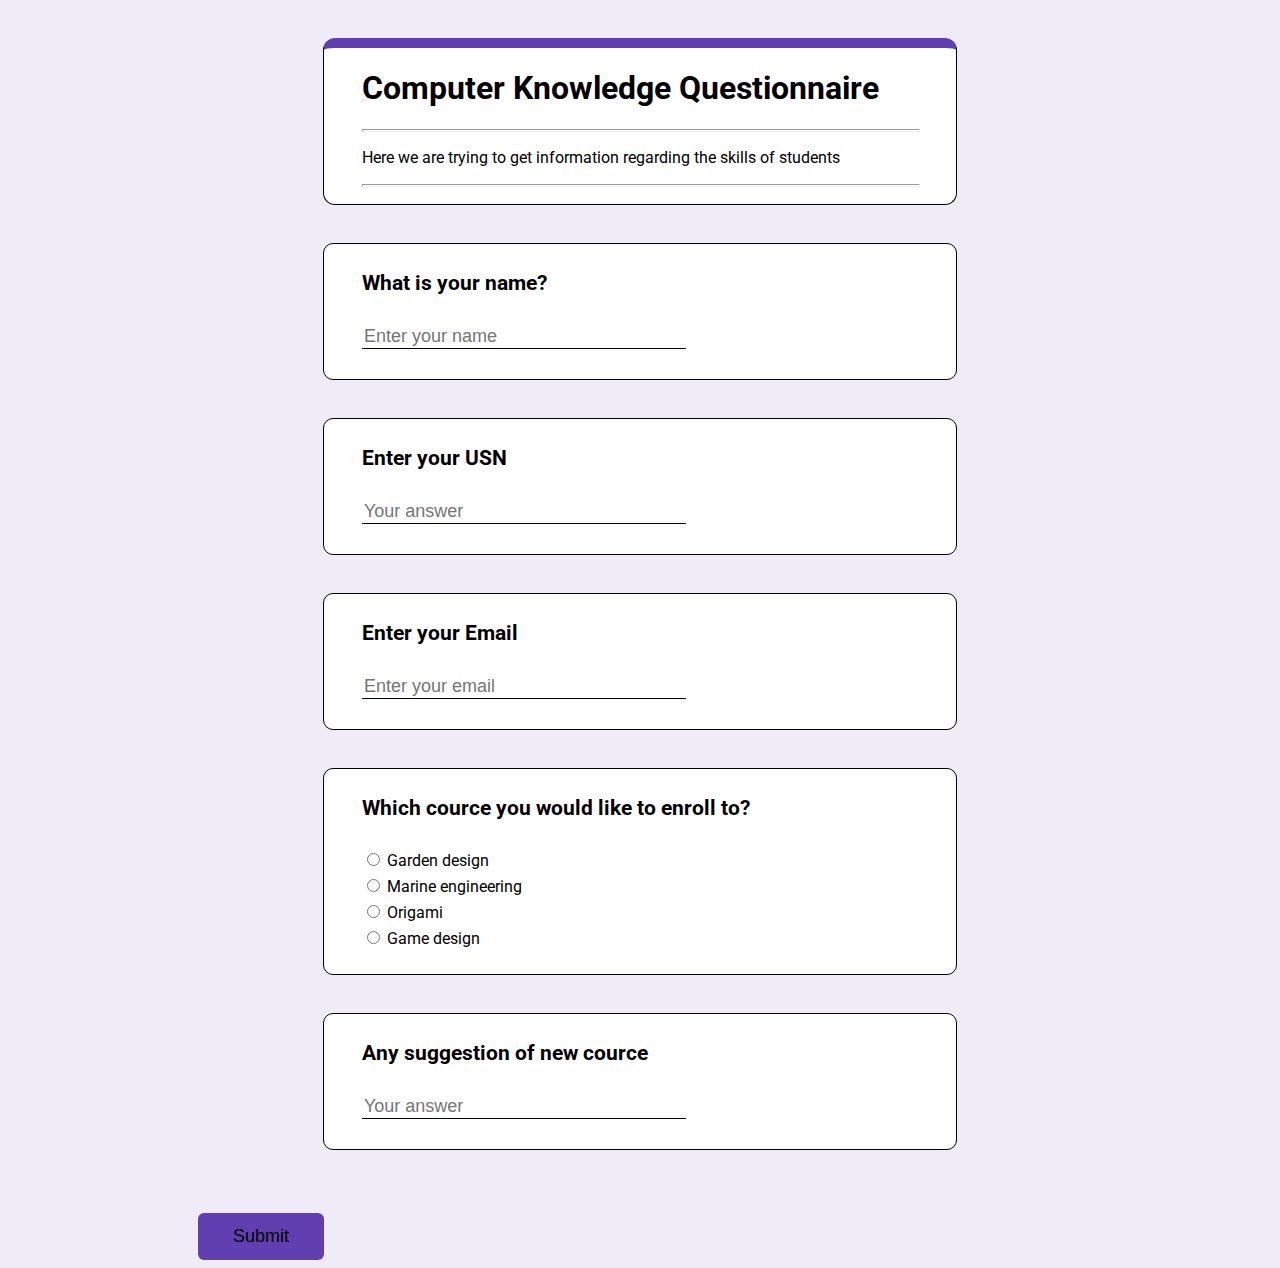
==== Project/1.SurveyForm/index.html @ 9a58a81c "Google forms dummy page" ====
<!DOCTYPE html>
<html lang="en">
<head>
    <meta charset="UTF-8">
    <meta http-equiv="X-UA-Compatible" content="IE=edge">
    <meta name="viewport" content="width=device-width, initial-scale=1.0">
    <title>Survey Form</title>
    <link rel="stylesheet" href="style.css">
    <link rel="preconnect" href="https://fonts.googleapis.com">
    <link rel="preconnect" href="https://fonts.gstatic.com" crossorigin>
    <link href="https://fonts.googleapis.com/css2?family=Roboto&display=swap" rel="stylesheet">
    
</head>
<body>
    <div class="heading-container">
        <header>
            <h1 class="heading-content">Computer Knowledge Questionnaire</h1>
        </header>
        <hr class="top-hr">
        <p class="heading-content">Here we are trying to get information regarding the skills of students </p>
        <hr class="bottom-hr">
    </div>
    <!-- First question -->
    <div class="question-container">
        <h4 >What is your name?</h4>
        <input type="text" placeholder="Enter your name" class="name-input input">
    </div>
    <!-- Second question -->
    <div class="question-container">
        <h4 >Enter your USN</h4>
        <input type="text" placeholder="Your answer" class="name-input input">
    </div>
    <!-- Third question -->
    <div class="question-container">
        <h4 >Enter your Email</h4>
        <input type="email" placeholder="Enter your email" class="name-input input">
    </div>
    <!-- Forth question -->
    <div class="question-container">
        <h4 >Which cource you would like to enroll to?</h4>
        <form class="cource-enroll-form"> 
            <input type="radio" id="cource-enroll" name="choice" class="cource-choice"> Garden design    
            <br>  
            <input type="radio" id="cource-enroll" name="choice" class="cource-choice"> Marine engineering
            <br/>  
            <input type="radio" id="cource-enroll" name="choice" class="cource-choice"> Origami    
            <br>  
            <input type="radio" id="cource-enroll" name="choice" class="cource-choice last-choice" > Game design
            <br/>  
        </form>
    </div>

    <!-- Fifth question -->
    <div class="question-container">
        <h4 >Any suggestion of new cource</h4>
        <input type="text" placeholder="Your answer" class="name-input input">
    </div>

    <!-- Bottom buttons -->
    <div class="button-container">
        <button class="submit-button">Submit</button>
    </div>

</body>
</html>
---- Project/1.SurveyForm/style.css ----
/* Entire Body */
body{
    background-color: rgba(239,235,247,255);
    font-family: 'Roboto', sans-serif;
}

h4{
    font-size: 1.3rem;
    margin-bottom: 5%;
}

p{
    font-size: 1rem;
}

.input{
    font-size: large;
}

/* Top container */
.heading-container{
    width: 44%;
    margin: auto;
    margin-top: 3%;
    background-color: white;
    border: 1px solid black; 
    border-radius: 12px;
    border-top: 10px solid rgba(96,63,176,255);
    padding-left: 3%;
    padding-right: 3%;
    
}

.bottom-hr, .top-hr{
    width: 100%;
    height: 1px;
    margin-bottom: 3%; 
}

.bottom-hr{
    margin-top: 3%;
}



/* Question container */
.question-container{
    width: 47%;
    margin: auto;
    margin-top: 3%;
    background-color: white;
    border: 1px solid black; 
    border-radius: 10px;
    padding-left: 3%;
}

.input{
    width: 25vw;
    border: 0px;
    border-bottom: 1px solid black;
    margin-bottom: 5%;  
}

.input:focus{
    outline: none;
    border-bottom: 3px solid rgba(96,63,176,255);
}

.cource-choice{
    margin-bottom: 10px;
}

.last-choice{
    margin-bottom: 5%;
}
    
input[type=radio].cource-choice{
    accent-color: rgba(96,63,176,255);
}

/* Button container */

.button-container{
    width: 70%;
    margin: auto;
    margin-top: 5%;
}

.submit-button{
    background-color: rgba(96,63,176,255);
    font-size: large;
    padding-top: 1.5%;
    padding-bottom: 1.5%;
    padding-left: 4%;
    padding-right: 4%;
    border-radius: 6px;
    border: 0px;
}
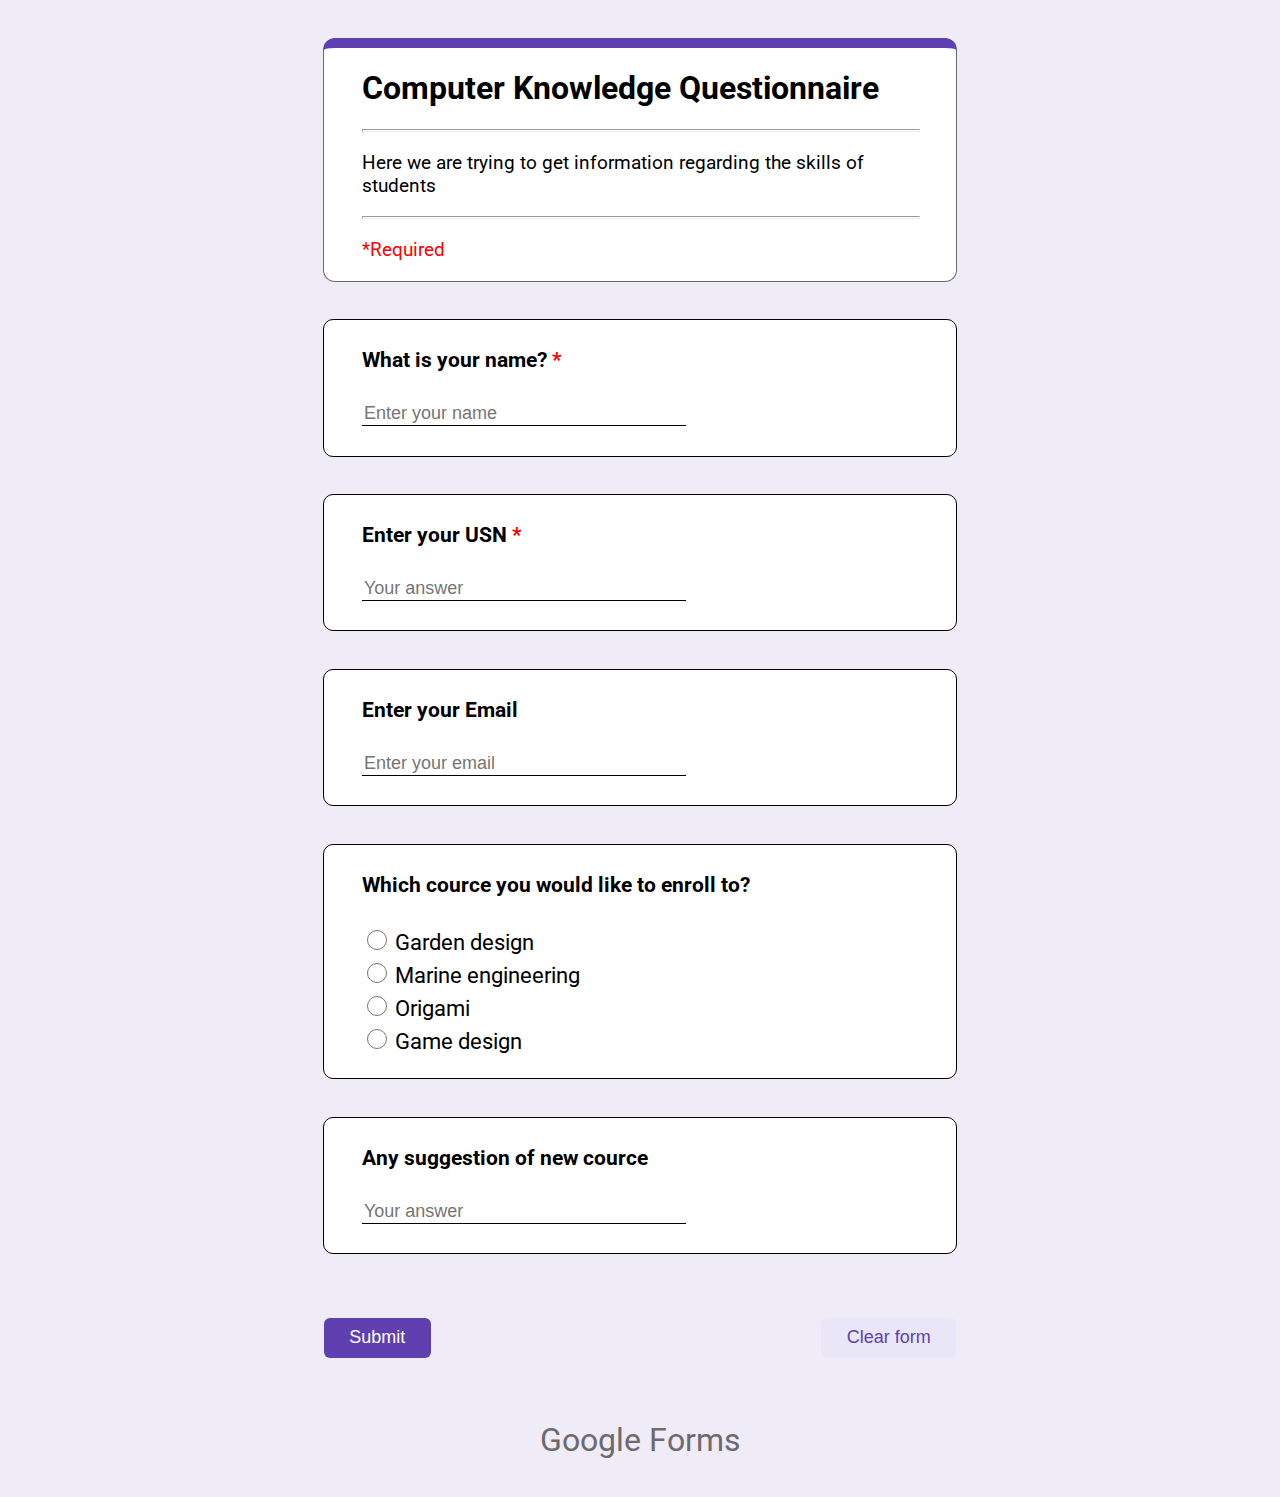
==== commit f469d6a4: "Finished Google form dummy web page" ====
--- a/Project/1.SurveyForm/index.html
+++ b/Project/1.SurveyForm/index.html
@@ -17,17 +17,18 @@
             <h1 class="heading-content">Computer Knowledge Questionnaire</h1>
         </header>
         <hr class="top-hr">
-        <p class="heading-content">Here we are trying to get information regarding the skills of students </p>
+        <p class="heading-content heading-para">Here we are trying to get information regarding the skills of students </p>
         <hr class="bottom-hr">
+        <p class="required-text">*Required</p>
     </div>
     <!-- First question -->
     <div class="question-container">
-        <h4 >What is your name?</h4>
+        <h4 >What is your name? <span> *</span></h4>
         <input type="text" placeholder="Enter your name" class="name-input input">
     </div>
     <!-- Second question -->
     <div class="question-container">
-        <h4 >Enter your USN</h4>
+        <h4 >Enter your USN <span> *</span></h4>
         <input type="text" placeholder="Your answer" class="name-input input">
     </div>
     <!-- Third question -->
@@ -59,7 +60,15 @@
     <!-- Bottom buttons -->
     <div class="button-container">
         <button class="submit-button">Submit</button>
+        <button class="clear-form-button">Clear form</button>
     </div>
+
+    <!-- Footer -->
+    <Footer>
+        <div class="footer">
+            <p class="footer-text">Google Forms</p>
+        </div>
+    </Footer>
 
 </body>
 </html>--- a/Project/1.SurveyForm/style.css
+++ b/Project/1.SurveyForm/style.css
@@ -23,12 +23,25 @@
     margin: auto;
     margin-top: 3%;
     background-color: white;
-    border: 1px solid black; 
+    border: 1px solid rgba(108,106,111,255); 
     border-radius: 12px;
     border-top: 10px solid rgba(96,63,176,255);
     padding-left: 3%;
     padding-right: 3%;
     
+}
+
+span{
+    color: red;
+}
+
+.required-text{
+    color: red;
+    font-size: 1.2rem;
+}
+
+.heading-para{
+    font-size: 1.2rem;
 }
 
 .bottom-hr, .top-hr{
@@ -78,10 +91,20 @@
     accent-color: rgba(96,63,176,255);
 }
 
+.cource-choice{
+    height: 1.5em;
+    width: 1.5em;
+    text-align: center;
+}
+
+form{
+    font-size: 1.4rem;
+}
+
 /* Button container */
 
 .button-container{
-    width: 70%;
+    width: 50%;
     margin: auto;
     margin-top: 5%;
 }
@@ -95,4 +118,31 @@
     padding-right: 4%;
     border-radius: 6px;
     border: 0px;
+    color: white;
+}
+
+.clear-form-button{
+    background-color: rgba(233,231,247,255);
+    color: rgba(96,63,176,255);
+    border: 0px;
+    font-size: large;
+    padding-top: 1.5%;
+    padding-bottom: 1.5%;
+    padding-left: 4%;
+    padding-right: 4%;
+    border-radius: 6px;
+    float: right;
+}
+
+/* Footer */
+.footer{
+    margin-top: 5%;
+    text-align: center;
+}
+
+.footer-text{
+    font-size: 2rem;
+    margin-bottom: 3%;
+    color: rgba(108,106,111,255);
+
 }